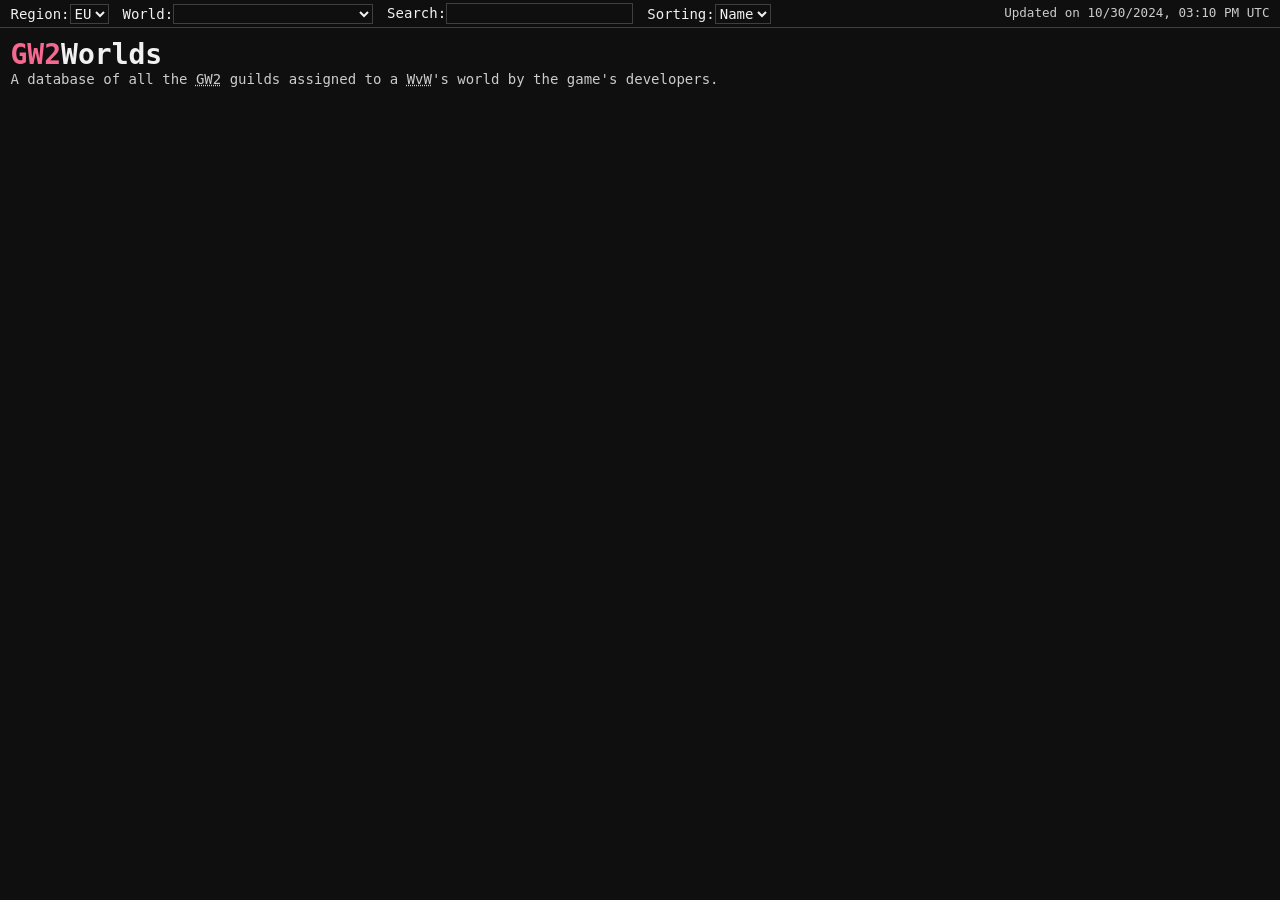
==== gw2worlds/index.html @ 5934b19f "too many to list." ====
<!DOCTYPE html>
<html lang="en">

<head>
  <meta charset="UTF-8" />
  <link rel="icon" type="image/png" sizes="32x32" href="img/favicon-32x32.png">
  <meta name="google-site-verification" content="tRiUqu4aydiqEbgUzxY6BrHnUmwq_edVsJJvNwTLYF4" />
  <link rel="stylesheet" href="css/modern-normalize.min.css" />
  <link rel="stylesheet" href="css/index.css" />
  <script type="module" src="js/index.js"></script>
  <meta name="description"
    content="A database of all the GW2 guilds assigned to a WvW's world by the game's developers.">
  <title>GW2Worlds</title>
</head>

<body>
  <template id="template-results">
    <div id="results">
    </div>
  </template>

  <template id="template-stats">
    <div id="stats">
      <p>There is a total of <b><span id="stats-region-count"></span></b> guilds in the <b><span
            id="stats-region"></span></b>
        region.
      </p>
      <p>The <b>least</b> populated<sup>1</sup> <span id="stats-least-world-condi">world is</span> <b><span
            id="stats-least-world"></span></b>, with <b><span id="stats-least-world-count"></span></b> guilds.</p>
      <p>The <b>most</b> populated<sup>1</sup> <span id="stats-highest-world-condi">world is</span> <b><span
            id="stats-highest-world"></span></b>, with <b><span id="stats-highest-world-count"></span></b> guilds.</p>
      <p id="footnotes">1. By number of guilds only.</p>
    </div>
  </template>

  <template id="template-results-legend">
    <div id="result-legend">
      <span id="result-legend-count"></span> found for <q><span id="result-legend-query"></span></q>.</span>
    </div>
  </template>

  <template id="template-results-legend-nothing">
    <div id="results-legend-nothing">
      <q>Why is my guild not on your website?</q> :
      <p>You did not select your guild as your <q><abbr title="World versus World">WvW</abbr> guild</q>
        <b>before</b> the <q>team creation lockout</q>.
      </p><br />
      <q>How do I do that?</q> :
      <p>Open your Guilds panel, click on your guild and click on <q>Set as <abbr title="World versus World">WvW</abbr>
          Guild</q>.</p><br />
      <q>Now what?</q> :
      <p><b>If</b> you did everything correctly, your guild will appear on this website at the end of the month.
      </p><br />
      <q>But, but, but</q> :
      <p><a href="https://wiki.guildwars2.com/wiki/Main_Page" target=”_blank”>Guild Wars 2 Wiki</a>, <a
          href="https://en-forum.guildwars2.com/" target=”_blank”>Guild Wars 2 Forums</a>.</p><br />
    </div>
  </template>

  <template id="template-results-legend-fail">
    <span id="result-legend-fail"></span>
  </template>

  <template id="template-result">
    <div class="result"><span class="result-tag"></span><span class="result-world"></span></div>
  </template>

  <template id="template-result-load-all">
    <div id="load-all"><span id="load-all-link">Load All (<span id="result-count"></span>)</span></div>
  </template>

  <div id="top">
    <div id="region">
      <label for="select-region">Region:</label><select name="select-region" id="select-region">
        <option value="EU">EU</option>
        <option value="NA">NA</option>
      </select>
    </div>
    <div id="world">
      <label for="select-world">World:</label><select name="select-world" id="select-world"></select>
    </div>
    <div id="search">
      <label for="search-guild">Search:</label><input type="search" name="search-guild" id="search-guild" />
    </div>
    <div id="sort">
      <label for="select-sort">Sorting:</label><select name="select-sort" id="select-sort">
        <option value="name">Name</option>
        <option value="tag">Tag</option>
      </select>
    </div>
    <span id="last-fetched"></span>
  </div>
  <div id="landing">
    <h1 id="title"><span id="title-highlight">GW2</span>Worlds</h1>
    <h2 id="description">A database of all the <abbr title="Guild Wars 2">GW2</abbr> guilds assigned to a <abbr
        title="World versus World">WvW</abbr>'s world by the
      game's developers.</h4>
  </div>
  <button id="go-to-top" title="Go to top">Top</button>
</body>

</html>
---- gw2worlds/css/index.css ----
body {
  background-color: #0f0f0f;
  color: #f1f1f1;
  font-family: monospace;
  font-size: 14px;
}

#top {
  position: sticky;
  top: 0;
  border-bottom: 1px solid rgba(255, 255, 255, 0.2);
  background-color: #0f0f0f;
  height: 2em;
  width: 100%;
  display: flex;
  align-items: center;
  padding: 0 .75em;
}

#select-region,
#select-world,
#select-sort,
#search-guild {
  background-color: #0f0f0f;
  color: #f1f1f1;
  border: 1px solid rgba(255, 255, 255, 0.2);
  border-radius: 0;
}

#select-world {
  min-width: 200px;
}

#search-guild {
  padding-left: .3em;
}

#select-region:focus,
#select-world:focus,
#search-guild:focus,
#select-sort:focus {
  outline: none;
}

#search-guild:focus {
  border: 1px solid rgba(255, 255, 255, 0.3);
}

#world,
#search,
#sort {
  margin-left: 1em;
}

#last-fetched {
  margin-left: auto;
  color: #ccc;
  font-size: .9em;
}

#landing {
  margin: .75em;
}

#landing > #title {
  margin: 0;
}

#landing #description {
  font-weight: normal;
  margin-top: 0;
  color: #ccc;
  font-size: 1em;
}

#title-highlight {
  color: #f56991;
}

#stats {
  margin: 2em .75em;
}

#stats p {
  margin: .5em 0;
}

#stats sup {
  color: #aaa;
}

#stats #footnotes {
  color: #aaa;
}

#results {
  margin: .75em;
}

.result {
  margin-bottom: .1em;
}

#result-legend {
  margin-bottom: 1em;
}

#result-legend-fail {
  color: salmon;
  font-weight: bold;
}

#results-legend-nothing {
  margin-top: 3em;
  color: #ccc;
}

#results-legend-nothing p {
  margin: .5em 0;
}

#results-legend-nothing > q {
  font-weight: bold;
  font-style: italic;
}

#results-legend-nothing a {
  color: #ccc;
}

#results-legend-nothing a:hover {
  text-decoration: none;
}

#result-query {
  font-weight: bold;
}

.result-world {
  margin-left: .25em;
  color: sandybrown;
  text-decoration: underline;
  cursor: pointer;
}

.result-world:hover {
  text-decoration: none;
}

.result-tag {
  margin-left: .25em;
  color: darkturquoise;
  font-weight: bold;
}

#load-all {
  margin-top: .5em;
  font-size: .9em;
}

#load-all-link {
  text-decoration: underline;
  cursor: pointer;
}

#load-all-link:hover {
  text-decoration: none;
}

#go-to-top {
  display: none; /* Hidden by default */
  position: fixed; /* Fixed/sticky position */
  bottom: 20px; /* Place the button at the bottom of the page */
  right: 30px; /* Place the button 30px from the right */
  z-index: 99; /* Make sure it does not overlap */
  border: none; /* Remove borders */
  outline: none; /* Remove outline */
  background-color: rgba(255, 255, 255, 0.1); /* Set a background color */
  color: #f1f1f1; /* Text color */
  cursor: pointer; /* Add a mouse pointer on hover */
  padding: 15px; /* Some padding */
  border-radius: 10px; /* Rounded corners */
  font-size: 18px; /* Increase font size */
}
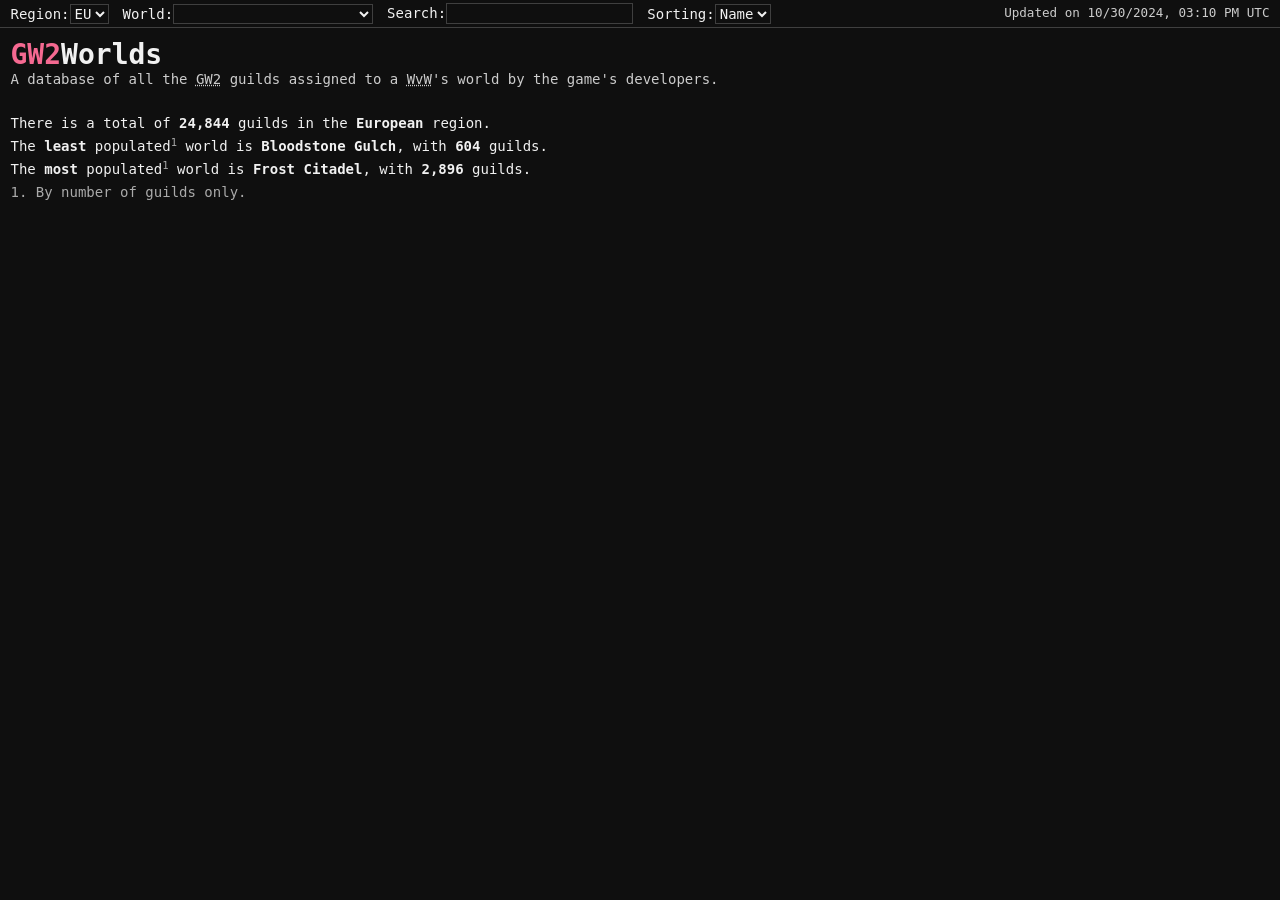
==== commit 5451effd: "gw2worlds: changed title." ====
--- a/gw2worlds/index.html
+++ b/gw2worlds/index.html
@@ -10,7 +10,7 @@
   <script type="module" src="js/index.js"></script>
   <meta name="description"
     content="A database of all the GW2 guilds assigned to a WvW's world by the game's developers.">
-  <title>GW2Worlds</title>
+  <title>Europe - GW2Worlds</title>
 </head>
 
 <body>
@@ -72,7 +72,7 @@
   <div id="top">
     <div id="region">
       <label for="select-region">Region:</label><select name="select-region" id="select-region">
-        <option value="EU">EU</option>
+        <option value="EU" selected>EU</option>
         <option value="NA">NA</option>
       </select>
     </div>
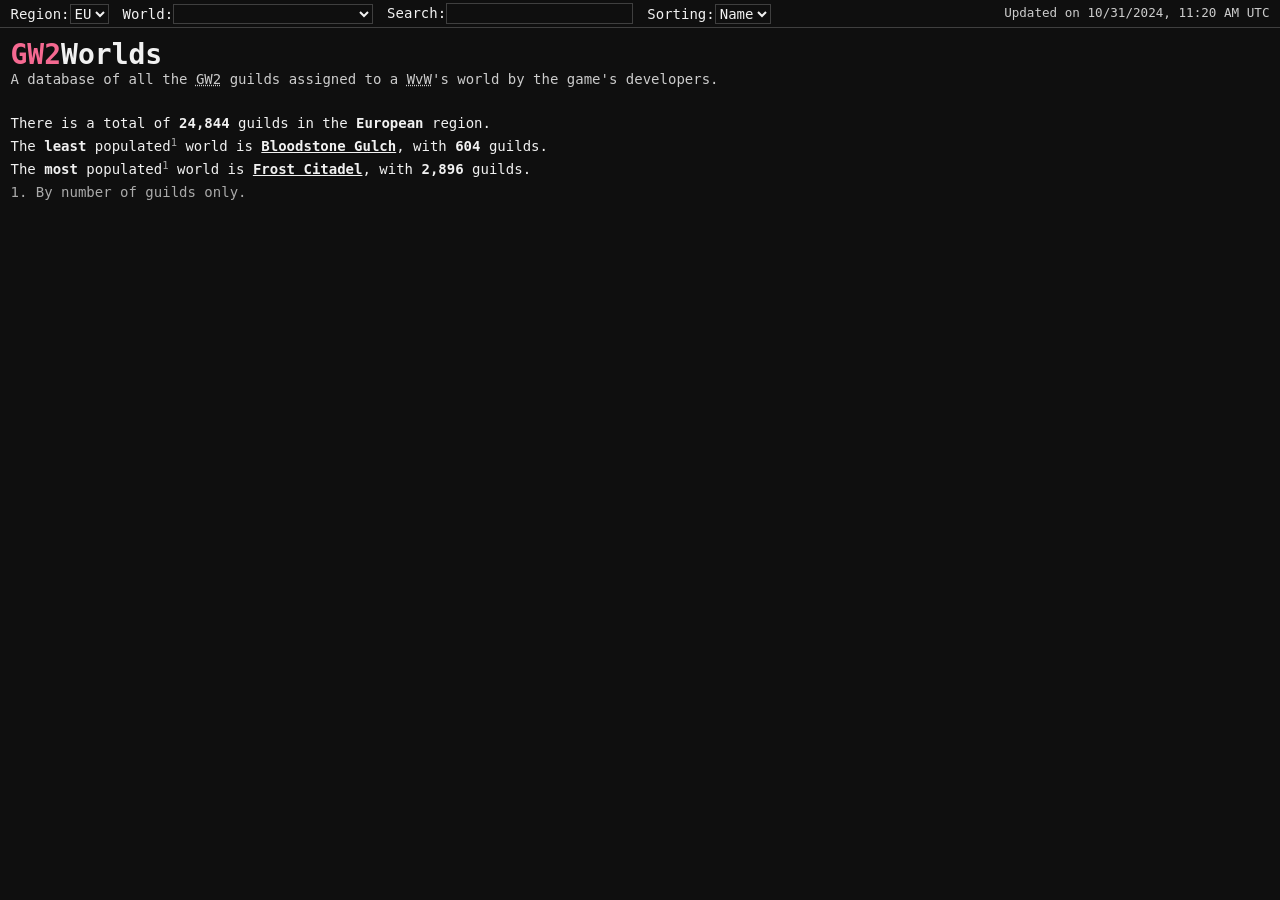
==== commit 477aa33a: "gw2worlds: reworked stats, fixed stats not showing when prev." ====
--- a/gw2worlds/index.html
+++ b/gw2worlds/index.html
@@ -26,9 +26,9 @@
         region.
       </p>
       <p>The <b>least</b> populated<sup>1</sup> <span id="stats-least-world-condi">world is</span> <b><span
-            id="stats-least-world"></span></b>, with <b><span id="stats-least-world-count"></span></b> guilds.</p>
+            id="stats-least-worlds"></span></b>, with <b><span id="stats-least-world-count"></span></b> guilds.</p>
       <p>The <b>most</b> populated<sup>1</sup> <span id="stats-highest-world-condi">world is</span> <b><span
-            id="stats-highest-world"></span></b>, with <b><span id="stats-highest-world-count"></span></b> guilds.</p>
+            id="stats-highest-worlds"></span></b>, with <b><span id="stats-highest-world-count"></span></b> guilds.</p>
       <p id="footnotes">1. By number of guilds only.</p>
     </div>
   </template>
--- a/gw2worlds/css/index.css
+++ b/gw2worlds/css/index.css
@@ -167,6 +167,17 @@
   text-decoration: none;
 }
 
+#stats-highest-worlds span,
+#stats-least-worlds span {
+  text-decoration: underline;
+  cursor: pointer;
+}
+
+#stats-highest-worlds span:hover,
+#stats-least-worlds span:hover {
+  text-decoration: none;
+}
+
 #go-to-top {
   display: none; /* Hidden by default */
   position: fixed; /* Fixed/sticky position */
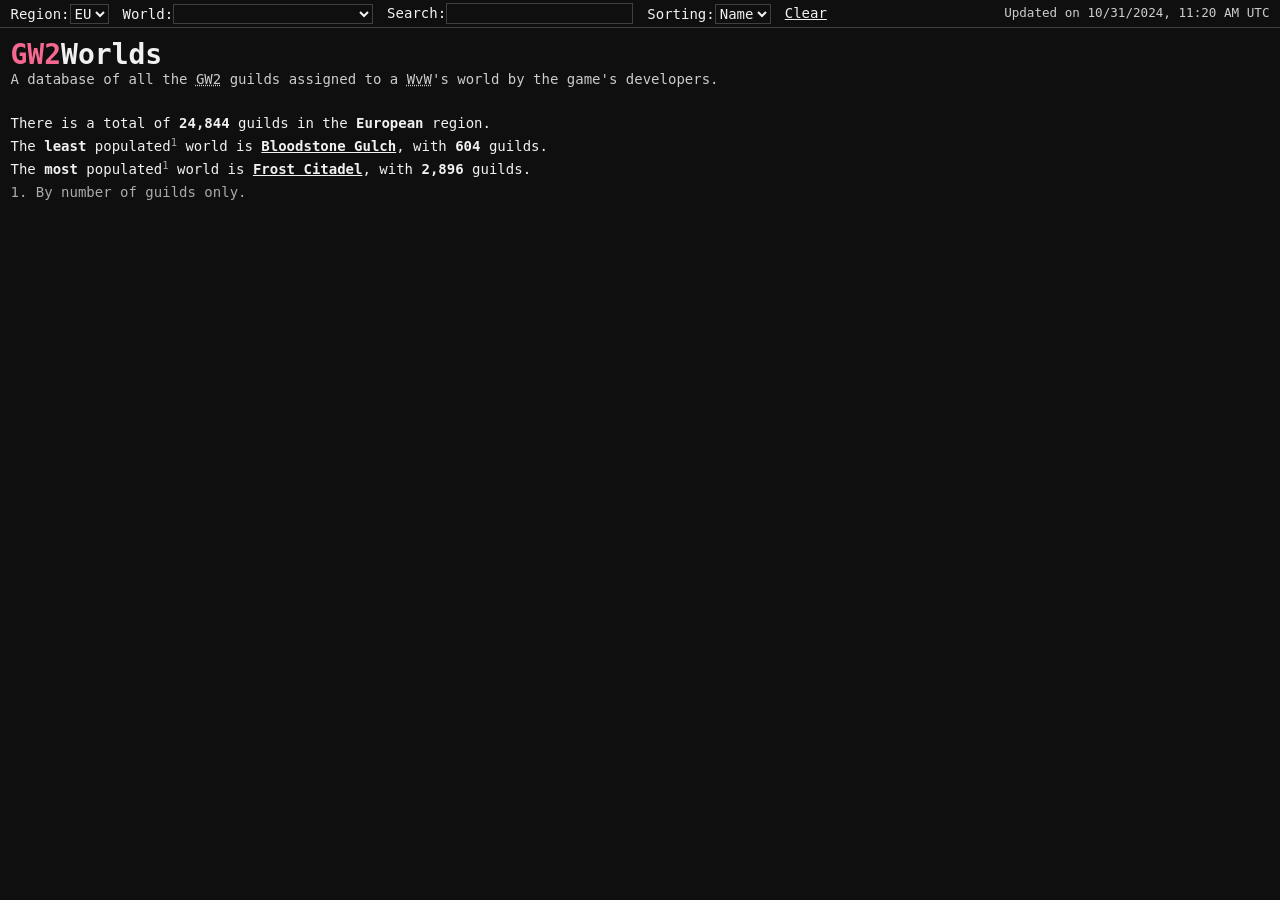
==== commit 64ae7126: "gw2worlds: addded clear, testing fetching both json on document load." ====
--- a/gw2worlds/index.html
+++ b/gw2worlds/index.html
@@ -88,6 +88,7 @@
         <option value="tag">Tag</option>
       </select>
     </div>
+    <span id="clear">Clear</span>
     <span id="last-fetched"></span>
   </div>
   <div id="landing">
--- a/gw2worlds/css/index.css
+++ b/gw2worlds/css/index.css
@@ -48,8 +48,18 @@
 
 #world,
 #search,
-#sort {
+#sort,
+#clear {
   margin-left: 1em;
+}
+
+#clear {
+  text-decoration: underline;
+  cursor: pointer;
+}
+
+#clear:hover {
+  text-decoration: none;
 }
 
 #last-fetched {
@@ -148,7 +158,6 @@
 }
 
 .result-tag {
-  margin-left: .25em;
   color: darkturquoise;
   font-weight: bold;
 }
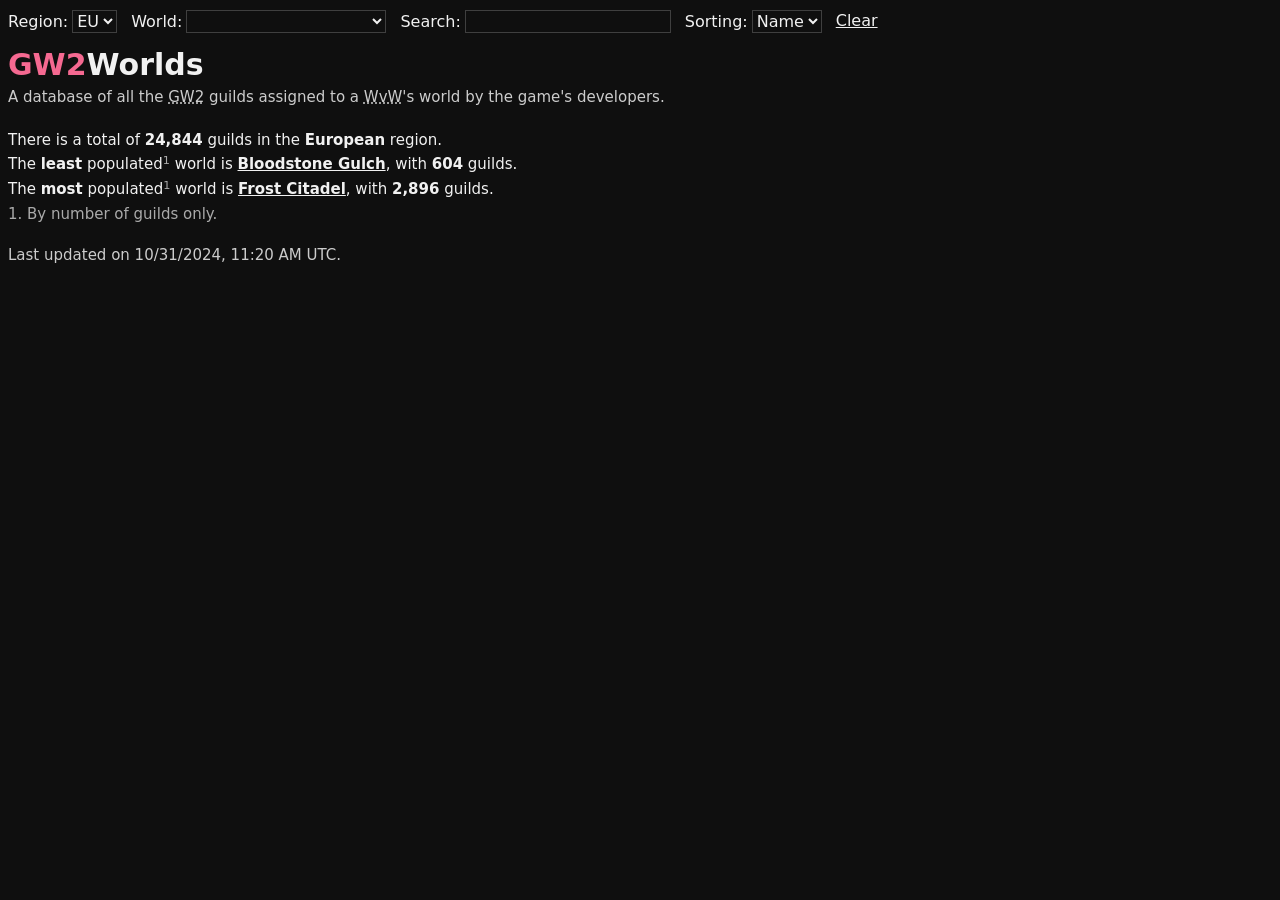
==== commit 9d2f38d3: "gw2worlds: now looks okay-ish on mobile." ====
--- a/gw2worlds/index.html
+++ b/gw2worlds/index.html
@@ -8,6 +8,7 @@
   <link rel="stylesheet" href="css/modern-normalize.min.css" />
   <link rel="stylesheet" href="css/index.css" />
   <script type="module" src="js/index.js"></script>
+  <meta name="viewport" content="width=device-width, initial-scale=1">
   <meta name="description"
     content="A database of all the GW2 guilds assigned to a WvW's world by the game's developers.">
   <title>Europe - GW2Worlds</title>
@@ -30,6 +31,7 @@
       <p>The <b>most</b> populated<sup>1</sup> <span id="stats-highest-world-condi">world is</span> <b><span
             id="stats-highest-worlds"></span></b>, with <b><span id="stats-highest-world-count"></span></b> guilds.</p>
       <p id="footnotes">1. By number of guilds only.</p>
+      <span id="last-fetched"></span>
     </div>
   </template>
 
@@ -62,40 +64,43 @@
   </template>
 
   <template id="template-result">
-    <div class="result"><span class="result-tag"></span><span class="result-world"></span></div>
+    <div class="result"><span class="result-name"></span>&nbsp;<span class="result-tag"></span><span
+        class="result-world"></span>
+    </div>
   </template>
 
   <template id="template-result-load-all">
     <div id="load-all"><span id="load-all-link">Load All (<span id="result-count"></span>)</span></div>
   </template>
 
-  <div id="top">
-    <div id="region">
-      <label for="select-region">Region:</label><select name="select-region" id="select-region">
-        <option value="EU" selected>EU</option>
-        <option value="NA">NA</option>
-      </select>
+  <div id="container">
+    <div id="top">
+      <div id="region">
+        <label for="select-region">Region:</label><select name="select-region" id="select-region">
+          <option value="EU" selected>EU</option>
+          <option value="NA">NA</option>
+        </select>
+      </div>
+      <div id="world">
+        <label for="select-world">World:</label><select name="select-world" id="select-world"></select>
+      </div>
+      <div id="search">
+        <label for="search-guild">Search:</label><input type="search" name="search-guild" id="search-guild" />
+      </div>
+      <div id="sort">
+        <label for="select-sort">Sorting:</label><select name="select-sort" id="select-sort">
+          <option value="name">Name</option>
+          <option value="tag">Tag</option>
+        </select>
+      </div>
+      <span id="clear">Clear</span>
     </div>
-    <div id="world">
-      <label for="select-world">World:</label><select name="select-world" id="select-world"></select>
+    <div id="landing">
+      <h1 id="title"><span id="title-highlight">GW2</span>Worlds</h1>
+      <h2 id="description">A database of all the <abbr title="Guild Wars 2">GW2</abbr> guilds assigned to a <abbr
+          title="World versus World">WvW</abbr>'s world by the
+        game's developers.</h2>
     </div>
-    <div id="search">
-      <label for="search-guild">Search:</label><input type="search" name="search-guild" id="search-guild" />
-    </div>
-    <div id="sort">
-      <label for="select-sort">Sorting:</label><select name="select-sort" id="select-sort">
-        <option value="name">Name</option>
-        <option value="tag">Tag</option>
-      </select>
-    </div>
-    <span id="clear">Clear</span>
-    <span id="last-fetched"></span>
-  </div>
-  <div id="landing">
-    <h1 id="title"><span id="title-highlight">GW2</span>Worlds</h1>
-    <h2 id="description">A database of all the <abbr title="Guild Wars 2">GW2</abbr> guilds assigned to a <abbr
-        title="World versus World">WvW</abbr>'s world by the
-      game's developers.</h4>
   </div>
   <button id="go-to-top" title="Go to top">Top</button>
 </body>
--- a/gw2worlds/css/index.css
+++ b/gw2worlds/css/index.css
@@ -1,20 +1,28 @@
 body {
   background-color: #0f0f0f;
   color: #f1f1f1;
-  font-family: monospace;
-  font-size: 14px;
+  font-family: system-ui, sans-serif;
+  font-size: calc(15rem / 16);
+}
+
+#container {
+  padding: 0 calc(8rem / 16);
+  margin: calc(8rem / 16) 0 calc(16rem / 16) 0;
 }
 
 #top {
-  position: sticky;
-  top: 0;
-  border-bottom: 1px solid rgba(255, 255, 255, 0.2);
   background-color: #0f0f0f;
-  height: 2em;
   width: 100%;
   display: flex;
-  align-items: center;
-  padding: 0 .75em;
+  flex-direction: column;
+}
+
+#region,
+#world,
+#search,
+#sort,
+#clear {
+  margin: calc(2rem / 16) 0;
 }
 
 #select-region,
@@ -25,14 +33,15 @@
   color: #f1f1f1;
   border: 1px solid rgba(255, 255, 255, 0.2);
   border-radius: 0;
+  margin-left: calc(4rem / 16);
 }
 
 #select-world {
-  min-width: 200px;
+  min-width: calc(200rem / 16);
 }
 
 #search-guild {
-  padding-left: .3em;
+  line-height: initial;
 }
 
 #select-region:focus,
@@ -43,37 +52,26 @@
 }
 
 #search-guild:focus {
-  border: 1px solid rgba(255, 255, 255, 0.3);
-}
-
-#world,
-#search,
-#sort,
+  border: 1px solid rgba(255, 255, 255, 0.4);
+}
+
 #clear {
-  margin-left: 1em;
-}
-
-#clear {
-  text-decoration: underline;
-  cursor: pointer;
+  text-decoration: underline;
+  cursor: pointer;
+  width: fit-content;
 }
 
 #clear:hover {
   text-decoration: none;
 }
 
-#last-fetched {
-  margin-left: auto;
-  color: #ccc;
-  font-size: .9em;
-}
-
 #landing {
-  margin: .75em;
+  display: inline-block;
+  margin-bottom: calc(6rem / 16);
 }
 
 #landing > #title {
-  margin: 0;
+  margin: calc(6rem / 16) 0;
 }
 
 #landing #description {
@@ -87,8 +85,10 @@
   color: #f56991;
 }
 
-#stats {
-  margin: 2em .75em;
+#last-fetched {
+  color: #ccc;
+  display: inline-block;
+  margin-top: calc(16rem / 16);
 }
 
 #stats p {
@@ -101,10 +101,6 @@
 
 #stats #footnotes {
   color: #aaa;
-}
-
-#results {
-  margin: .75em;
 }
 
 .result {
@@ -146,6 +142,16 @@
   font-weight: bold;
 }
 
+.result {
+  display: flex;
+}
+
+.result-name {
+  text-overflow: ellipsis;
+  overflow: hidden;
+  white-space: nowrap;
+}
+
 .result-world {
   margin-left: .25em;
   color: sandybrown;
@@ -159,7 +165,6 @@
 
 .result-tag {
   color: darkturquoise;
-  font-weight: bold;
 }
 
 #load-all {
@@ -202,3 +207,47 @@
   border-radius: 10px; /* Rounded corners */
   font-size: 18px; /* Increase font size */
 }
+
+@media (min-width: 1100px) {
+  #container {
+    margin: 0 0 calc(16rem / 16) 0;
+  }
+
+  #top {
+    position: sticky;
+    top: 0;
+    flex-direction: row;
+    align-items: center;
+    height: calc(42rem / 16);
+    font-size: calc(16rem / 16);
+  }
+
+  #world,
+  #search,
+  #sort,
+  #clear {
+    margin: 0 0 0 calc(14rem / 16);
+  }
+
+  #region {
+    margin: unset;
+  }
+}
+
+@media (min-width: 1400px) {
+  body {
+    font-size: calc(16rem / 16);
+  }
+
+  #top {
+    height: calc(48rem / 16);
+    font-size: calc(18rem / 16);
+  }
+
+  #world,
+  #search,
+  #sort,
+  #clear {
+    margin: 0 0 0 calc(16rem / 16);
+  }
+}
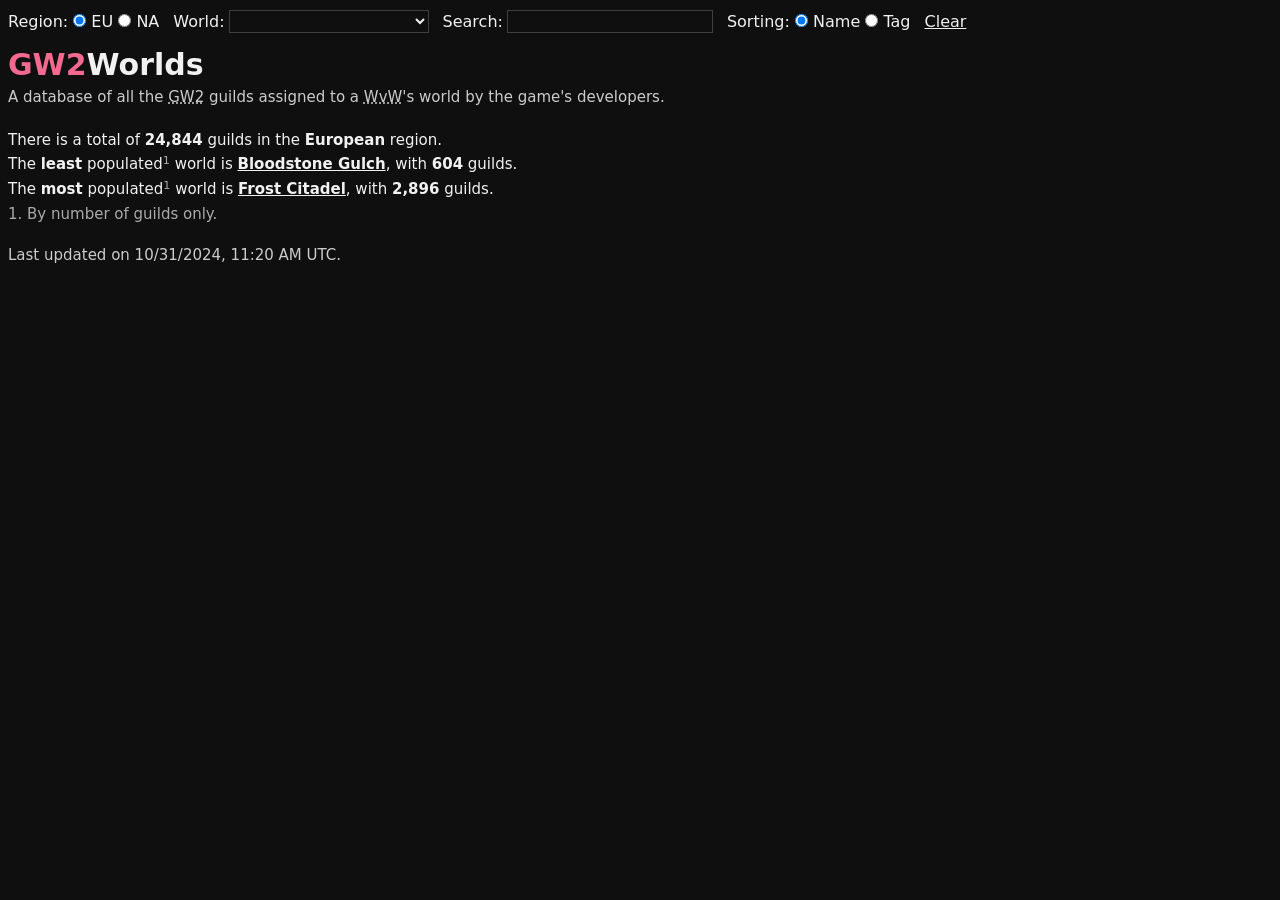
==== commit 2cbd76e7: "gw2worlds: started refactoring the whole thing." ====
--- a/gw2worlds/index.html
+++ b/gw2worlds/index.html
@@ -11,7 +11,7 @@
   <meta name="viewport" content="width=device-width, initial-scale=1">
   <meta name="description"
     content="A database of all the GW2 guilds assigned to a WvW's world by the game's developers.">
-  <title>Europe - GW2Worlds</title>
+  <title>GW2Worlds</title>
 </head>
 
 <body>
@@ -47,7 +47,7 @@
       <p>You did not select your guild as your <q><abbr title="World versus World">WvW</abbr> guild</q>
         <b>before</b> the <q>team creation lockout</q>.
       </p><br />
-      <q>How do I do that?</q> :
+      <q>How do I do this?</q> :
       <p>Open your Guilds panel, click on your guild and click on <q>Set as <abbr title="World versus World">WvW</abbr>
           Guild</q>.</p><br />
       <q>Now what?</q> :
@@ -76,10 +76,9 @@
   <div id="container">
     <div id="top">
       <div id="region">
-        <label for="select-region">Region:</label><select name="select-region" id="select-region">
-          <option value="EU" selected>EU</option>
-          <option value="NA">NA</option>
-        </select>
+        <span>Region:</span>
+        <input type="radio" name="region" value="eu" id="region-eu" checked />&nbsp;<label for="region-eu">EU</label>
+        <input type="radio" name="region" value="na" id="region-na" />&nbsp;<label for="region-na">NA</label>
       </div>
       <div id="world">
         <label for="select-world">World:</label><select name="select-world" id="select-world"></select>
@@ -88,10 +87,9 @@
         <label for="search-guild">Search:</label><input type="search" name="search-guild" id="search-guild" />
       </div>
       <div id="sort">
-        <label for="select-sort">Sorting:</label><select name="select-sort" id="select-sort">
-          <option value="name">Name</option>
-          <option value="tag">Tag</option>
-        </select>
+        <span>Sorting:</span>
+        <input type="radio" name="sort" value="name" id="sort-name" checked />&nbsp;<label for="sort-name">Name</label>
+        <input type="radio" name="sort" value="tag" id="sort-tag" />&nbsp;<label for="sort-tag">Tag</label>
       </div>
       <span id="clear">Clear</span>
     </div>
--- a/gw2worlds/css/index.css
+++ b/gw2worlds/css/index.css
@@ -25,7 +25,6 @@
   margin: calc(2rem / 16) 0;
 }
 
-#select-region,
 #select-world,
 #select-sort,
 #search-guild {
@@ -40,11 +39,13 @@
   min-width: calc(200rem / 16);
 }
 
-#search-guild {
+#region,
+#sort,
+#search-guild,
+#clear {
   line-height: initial;
 }
 
-#select-region:focus,
 #select-world:focus,
 #search-guild:focus,
 #select-sort:focus {
